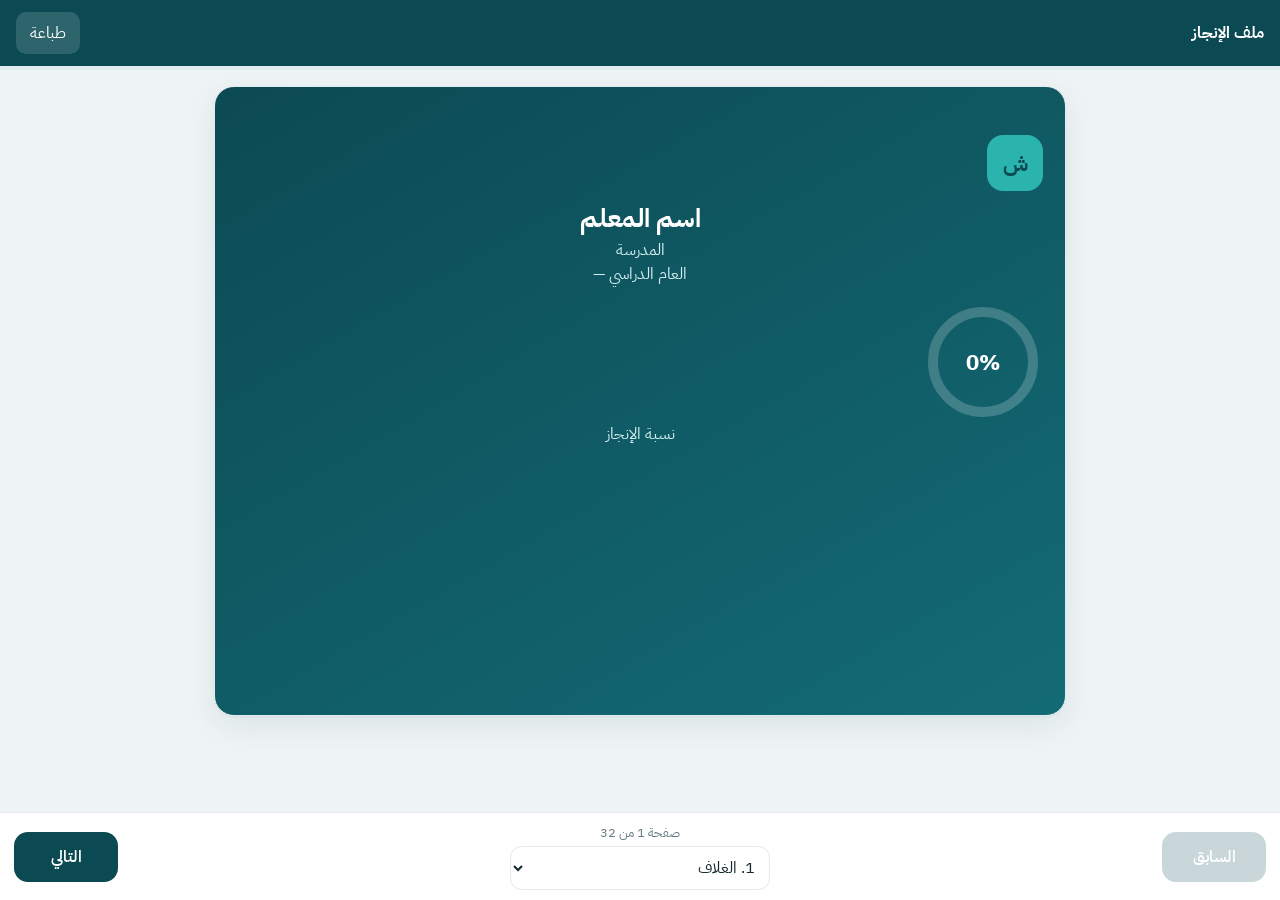
==== claude-teacher-file.html @ 616b5ddf "Import exact Claude teacher electronic file source as provided" ====
<!doctype html>
<html lang="ar" dir="rtl">
<head>
<meta charset="utf-8">
<meta name="viewport" content="width=device-width,initial-scale=1,viewport-fit=cover">
<title>شواهد — ملف المعلم الإلكتروني</title>
<link rel="preconnect" href="https://fonts.googleapis.com">
<link href="https://fonts.googleapis.com/css2?family=IBM+Plex+Sans+Arabic:wght@400;500;600;700&display=swap" rel="stylesheet">
<style>
*{box-sizing:border-box}
:root{--p:#0c4a53;--p2:#083a42;--t:#2bb3ad;--tl:#e6f6f5;--bg:#eef3f4;--c:#fff;--tx:#13272c;--m:#637a80;--b:#e2ebed;--warn:#c2410c;--ok:#15803d}
html,body{margin:0;background:var(--bg);color:var(--tx);font-family:'IBM Plex Sans Arabic',system-ui,sans-serif;-webkit-text-size-adjust:100%}
body{overflow-x:hidden;min-height:100dvh;display:flex;flex-direction:column}
button,input,select,textarea{font:inherit}
.bar{display:flex;justify-content:space-between;align-items:center;gap:10px;padding:12px 16px;padding-top:calc(12px + env(safe-area-inset-top));background:var(--p);color:#fff}
.bar b{font-size:16px}
.bar button{background:rgba(255,255,255,.14);color:#fff;border:0;border-radius:10px;padding:9px 14px;cursor:pointer;min-height:40px}
.prog{height:4px;background:var(--b)}
.prog i{display:block;height:100%;width:0;background:var(--t);transition:width .3s}
#book{flex:1;width:100%;max-width:880px;margin:0 auto;padding:16px 14px 24px}
.pg{display:none;background:var(--c);border-radius:20px;box-shadow:0 1px 2px rgba(12,74,83,.06),0 10px 30px rgba(12,74,83,.08);border:1px solid var(--b);min-height:60vh;padding:26px 22px;animation:in .22s ease}
.pg.on{display:block}
@keyframes in{from{opacity:0;transform:translateX(12px)}to{opacity:1;transform:none}}
.cover{background:linear-gradient(150deg,var(--p),#136b76);color:#fff;text-align:center;padding:48px 22px;display:flex;flex-direction:column;align-items:center;justify-content:center;gap:12px;min-height:70vh}
.cover h1{font-size:26px;margin:8px 0 0}
.cover p{margin:0;color:#d4eeef}
.cover .ring{width:120px;height:120px;position:relative;margin-top:16px}
.cover .ring svg{width:120px;height:120px;transform:rotate(-90deg)}
.cover .ring b{position:absolute;inset:0;display:grid;place-items:center;font-size:22px}
.logo{width:56px;height:56px;border-radius:16px;background:var(--t);display:grid;place-items:center;font-weight:700;font-size:22px;color:var(--p)}
.div{min-height:52vh;display:flex;flex-direction:column;align-items:center;justify-content:center;text-align:center;background:linear-gradient(180deg,var(--tl),#fff);border-radius:14px}
.div small{color:var(--m);letter-spacing:.5px}
.div h2{font-size:28px;margin:8px 0;color:var(--p)}
.div p{color:var(--m);margin:0}
h2.t{font-size:20px;margin:0 0 14px;color:var(--p)}
h3{font-size:16px;margin:22px 0 10px;color:var(--p)}
.field{display:flex;flex-direction:column;gap:6px;margin-bottom:14px;font-size:14px;color:var(--m)}
.field input,.field textarea{border:1px solid var(--b);border-radius:12px;padding:12px;font-size:15px;color:var(--tx);background:#fff;min-height:48px;width:100%}
.field textarea{min-height:110px;resize:vertical}
.field input:focus,.field textarea:focus{outline:2px solid var(--t);border-color:transparent}
.idx{list-style:none;padding:0;margin:0;display:flex;flex-direction:column;gap:6px}
.idx button{width:100%;display:flex;justify-content:space-between;align-items:center;gap:10px;background:#f7fafb;border:1px solid var(--b);border-radius:12px;padding:12px 14px;min-height:50px;cursor:pointer;color:var(--tx);text-align:start}
.idx .dot{width:10px;height:10px;border-radius:50%;flex:none;background:#c9d6da}
.idx .dot.review{background:var(--t)}
.idx .dot.approved{background:var(--ok)}
.idx .dot.draft{background:#c9d6da}
.idx small{color:var(--m);font-size:12.5px}
.rh small{color:var(--m)}
.rh h2{font-size:22px;margin:4px 0 16px;color:var(--p)}
.seg{display:flex;gap:6px;background:#f2f6f7;padding:5px;border-radius:14px;margin-bottom:8px;flex-wrap:wrap}
.seg button{flex:1;min-width:110px;border:0;background:transparent;border-radius:10px;padding:10px;cursor:pointer;color:var(--m);min-height:44px}
.seg button.on{background:#fff;color:var(--p);font-weight:600;box-shadow:0 1px 4px rgba(12,74,83,.12)}
.note,.off{font-size:13px;color:var(--m);margin:6px 0 0}
.off{background:#f7fafb;border:1px dashed #c9d6da;border-radius:12px;padding:14px;text-align:center}
.files{display:grid;grid-template-columns:repeat(auto-fill,minmax(150px,1fr));gap:10px;margin-top:10px}
.fi{border:1px solid var(--b);border-radius:12px;overflow:hidden;background:#fff}
.fi img{width:100%;height:110px;object-fit:cover;display:block}
.fi .fb{padding:10px;font-size:13px}
.fi a{color:var(--p);font-weight:600;text-decoration:none}
.fi .tp{display:inline-block;font-size:11px;background:var(--tl);color:var(--p);padding:2px 8px;border-radius:99px;margin-bottom:4px}
.sum{display:grid;grid-template-columns:repeat(3,1fr);gap:10px;margin-bottom:16px}
.sum div{background:#f7fafb;border:1px solid var(--b);border-radius:14px;padding:14px;text-align:center}
.sum b{display:block;font-size:24px;color:var(--p)}
.sum small{color:var(--m);font-size:12.5px}
.navf{position:sticky;bottom:0;background:rgba(255,255,255,.96);backdrop-filter:blur(8px);border-top:1px solid var(--b);padding:10px 14px calc(10px + env(safe-area-inset-bottom));display:flex;gap:10px;align-items:center;justify-content:space-between}
.navf button{background:var(--p);color:#fff;border:0;border-radius:14px;padding:0 16px;min-height:50px;min-width:104px;cursor:pointer;font-weight:600}
.navf button:disabled{background:#c9d6da;cursor:default}
.jump{display:flex;flex-direction:column;align-items:center;gap:4px;min-width:0;flex:1}
.jump #pno{font-size:13px;color:var(--m)}
.jump select{width:100%;max-width:260px;min-height:44px;border:1px solid var(--b);border-radius:12px;padding:0 10px;background:#fff;color:var(--tx)}
@media (prefers-reduced-motion:reduce){.pg{animation:none}.prog i{transition:none}}
@media (max-width:520px){.sum{grid-template-columns:1fr 1fr 1fr}.sum b{font-size:20px}.navf button{min-width:90px;padding:0 10px}}
@media print{
  .bar,.prog,.navf{display:none!important}
  body{background:#fff}
  #book{max-width:none;padding:0}
  .pg{display:none;box-shadow:none;border:0;break-after:page;min-height:auto;animation:none}
  body.printall .pg{display:block}
  .seg,.field input,.field textarea{border:1px solid #999}
}
</style>
</head>
<body>

<header class="bar">
  <b>ملف الإنجاز</b>
  <button id="printBtn" type="button">طباعة</button>
</header>
<div class="prog" aria-hidden="true"><i id="progBar"></i></div>

<main id="book"></main>

<footer class="navf">
  <button id="prev" type="button">السابق</button>
  <div class="jump">
    <span id="pno"></span>
    <select id="jump" aria-label="الانتقال إلى صفحة"></select>
  </div>
  <button id="next" type="button">التالي</button>
</footer>

<script>
const $ = s => document.querySelector(s);
const esc = s => String(s ?? '').replace(/[&<>"']/g, c => ({'&':'&amp;','<':'&lt;','>':'&gt;','"':'&quot;',"'":'&#39;'}[c]));
const LBL = {draft:'مسودة', review:'جاهز للمراجعة', approved:'معتمد'};
const SEC = ['القسم الأول','القسم الثاني','القسم الثالث','القسم الرابع'];

// الحالة في الذاكرة فقط. للدمج: استدعِ TeacherFile.load(data) ببيانات المعلم وسجلاته الحقيقية من النظام.
// الاعتماد والرفع يُفعَّلان فقط عند توفر الوظيفة في النظام.
const S = {
  teacher: {name:'', school:'', year:''},
  approval: false,
  uploads: false,
  page: 0,
  records: Array.from({length:24}, (_, i) => ({id:i+1, title:'السجل ' + (i+1), status:'draft', desc:'', notes:'', files:[]}))
};

function buildPages(){
  const p = [{t:'cover'}, {t:'profile'}, {t:'index'}];
  for (let s = 0; s < 4; s++){
    p.push({t:'div', s});
    for (let j = 0; j < 6; j++) p.push({t:'rec', r: s*6 + j});
  }
  p.push({t:'sum'});
  return p;
}
const P = buildPages();

const doneCount = () => S.records.filter(r => r.status === 'review' || r.status === 'approved').length;
const pct = () => Math.round(doneCount() / 24 * 100);

function coverHTML(){
  const v = pct();
  const C = 2*Math.PI*50;
  return `<div class="pg cover"><div class="logo">ش</div>
    <h1>${esc(S.teacher.name) || 'اسم المعلم'}</h1>
    <p>${esc(S.teacher.school) || 'المدرسة'}</p>
    <p>العام الدراسي ${esc(S.teacher.year) || '—'}</p>
    <div class="ring"><svg viewBox="0 0 120 120"><circle cx="60" cy="60" r="50" fill="none" stroke="rgba(255,255,255,.2)" stroke-width="10"/><circle cx="60" cy="60" r="50" fill="none" stroke="#2bb3ad" stroke-width="10" stroke-dasharray="${C*v/100} ${C}"/></svg><b>${v}%</b></div>
    <p>نسبة الإنجاز</p></div>`;
}

function profileHTML(){
  const t = S.teacher;
  return `<div class="pg" data-i="1"><h2 class="t">الملف الشخصي</h2>
    <label class="field">الاسم<input data-p="name" value="${esc(t.name)}" placeholder="الاسم الكامل"></label>
    <label class="field">المدرسة<input data-p="school" value="${esc(t.school)}" placeholder="اسم المدرسة"></label>
    <label class="field">العام الدراسي<input data-p="year" value="${esc(t.year)}" placeholder="مثال: 1447هـ"></label></div>`;
}

function indexHTML(){
  const items = S.records.map((r, i) => {
    const page = P.findIndex(p => p.t === 'rec' && p.r === i);
    return `<li><button type="button" data-go="${page}"><span><span class="dot ${r.status}"></span> ${i+1}. ${esc(r.title)}</span><small>ص ${page+1}</small></button></li>`;
  }).join('');
  return `<div class="pg" data-i="2"><h2 class="t">فهرس السجلات</h2><ol class="idx">${items}</ol></div>`;
}

function divHTML(p){
  return `<div class="pg" data-i="${P.indexOf(p)}"><div class="div"><small>${SEC[p.s]}</small><h2>السجلات ${p.s*6+1} إلى ${p.s*6+6}</h2><p>${p.s === 0 ? 'ابدأ من هنا' : ''}</p></div></div>`;
}

function recHTML(p, i){
  const r = S.records[p.r];
  const statuses = ['draft','review', ...(S.approval ? ['approved'] : [])];
  const files = r.files.map(f => f.type === 'image'
    ? `<div class="fi"><img src="${esc(f.url)}" alt="${esc(f.name)}"><div class="fb">${esc(f.name)}</div></div>`
    : `<div class="fi"><div class="fb"><span class="tp">${f.type === 'pdf' ? 'PDF' : 'رابط'}</span><br><a href="${esc(f.url)}" target="_blank" rel="noopener">${esc(f.name)}</a></div></div>`).join('');
  return `<div class="pg" data-i="${i}">
    <div class="rh"><small>السجل ${r.id} من 24</small><h2>${esc(r.title)}</h2></div>
    <div class="seg">${statuses.map(s => `<button type="button" class="${r.status===s?'on':''}" data-st="${s}" data-r="${p.r}">${LBL[s]}</button>`).join('')}</div>
    ${S.approval ? '' : '<p class="note">حالة "معتمد" تظهر عند توفر خاصية الاعتماد.</p>'}
    <label class="field" style="margin-top:16px">وصف الإنجاز<textarea data-f="desc" data-r="${p.r}" placeholder="اكتب وصف ما أنجزته في هذا السجل">${esc(r.desc)}</textarea></label>
    <label class="field">ملاحظات<textarea data-f="notes" data-r="${p.r}" placeholder="ملاحظات خاصة بالسجل">${esc(r.notes)}</textarea></label>
    <h3>المرفقات والشواهد</h3>
    ${S.uploads ? '' : '<div class="off">رفع الشواهد غير مفعّل بعد.</div>'}
    ${files ? `<div class="files">${files}</div>` : (S.uploads ? '<div class="off">لا توجد شواهد مرفوعة لهذا السجل.</div>' : '')}
  </div>`;
}

function sumHTML(){
  const c = {draft:0, review:0, approved:0};
  S.records.forEach(r => c[r.status]++);
  return `<div class="pg" data-i="${P.length-1}"><h2 class="t">ملخص السجلات</h2>
    <div class="sum">
      <div><b>${c.draft}</b><small>مسودة</small></div>
      <div><b>${c.review}</b><small>جاهز للمراجعة</small></div>
      <div><b>${c.approved}</b><small>معتمد</small></div>
    </div>
    <p class="note">نسبة الإنجاز: ${pct()}%</p></div>`;
}

function renderAll(){
  $('#book').innerHTML = P.map((p, i) => {
    if (p.t === 'cover') return coverHTML().replace('class="pg cover"', `class="pg cover" data-i="0"`);
    if (p.t === 'profile') return profileHTML();
    if (p.t === 'index') return indexHTML();
    if (p.t === 'div') return divHTML(p);
    if (p.t === 'rec') return recHTML(p, i);
    if (p.t === 'sum') return sumHTML();
  }).join('');
  show(S.page);
  $('#progBar').style.width = pct() + '%';
}

function label(i){
  const p = P[i];
  if (p.t === 'cover') return 'الغلاف';
  if (p.t === 'profile') return 'الملف الشخصي';
  if (p.t === 'index') return 'الفهرس';
  if (p.t === 'div') return SEC[p.s];
  if (p.t === 'rec') return `السجل ${p.r+1}: ${S.records[p.r].title}`;
  return 'الملخص';
}

function show(i){
  S.page = Math.max(0, Math.min(P.length-1, i));
  document.querySelectorAll('.pg').forEach(el => el.classList.toggle('on', Number(el.dataset.i) === S.page));
  $('#pno').textContent = `صفحة ${S.page+1} من ${P.length}`;
  $('#jump').value = S.page;
  $('#prev').disabled = S.page === 0;
  $('#next').disabled = S.page === P.length-1;
  window.scrollTo({top:0, behavior:'instant'});
}

function fillJump(){
  $('#jump').innerHTML = P.map((_, i) => `<option value="${i}">${i+1}. ${esc(label(i))}</option>`).join('');
}

// الأحداث
$('#prev').onclick = () => show(S.page-1);
$('#next').onclick = () => show(S.page+1);
$('#jump').onchange = e => show(Number(e.target.value));
document.addEventListener('keydown', e => {
  if (e.target.matches('input,textarea,select')) return;
  if (e.key === 'ArrowLeft') show(S.page+1);   // في الترتيب العربي، الصفحة التالية على اليسار
  if (e.key === 'ArrowRight') show(S.page-1);
});

let tx = 0;
const book = $('#book');
book.addEventListener('touchstart', e => tx = e.touches[0].clientX, {passive:true});
book.addEventListener('touchend', e => {
  const dx = e.changedTouches[0].clientX - tx;
  if (Math.abs(dx) < 60) return;
  show(dx < 0 ? S.page+1 : S.page-1);
}, {passive:true});

book.addEventListener('click', e => {
  const go = e.target.closest('[data-go]');
  if (go) return show(Number(go.dataset.go));
  const st = e.target.closest('[data-st]');
  if (st){
    S.records[Number(st.dataset.r)].status = st.dataset.st;
    renderAll();
  }
});
book.addEventListener('input', e => {
  const el = e.target;
  if (el.dataset.f){
    S.records[Number(el.dataset.r)][el.dataset.f] = el.value;
  } else if (el.dataset.p){
    S.teacher[el.dataset.p] = el.value;
    const c = document.querySelector('.cover h1');
    if (el.dataset.p === 'name' && c) c.textContent = el.value || 'اسم المعلم';
  }
});

$('#printBtn').onclick = () => {
  document.body.classList.add('printall');
  window.print();
};
window.addEventListener('afterprint', () => document.body.classList.remove('printall'));

// للدمج مع المنصة: TeacherFile.load({teacher, records, approval, uploads})
window.TeacherFile = {
  load(data){
    if (data.teacher) Object.assign(S.teacher, data.teacher);
    if (data.records) S.records = data.records;
    if (typeof data.approval === 'boolean') S.approval = data.approval;
    if (typeof data.uploads === 'boolean') S.uploads = data.uploads;
    renderAll();
    fillJump();
  },
  state: S
};

fillJump();
renderAll();
</script>
</body>
</html>
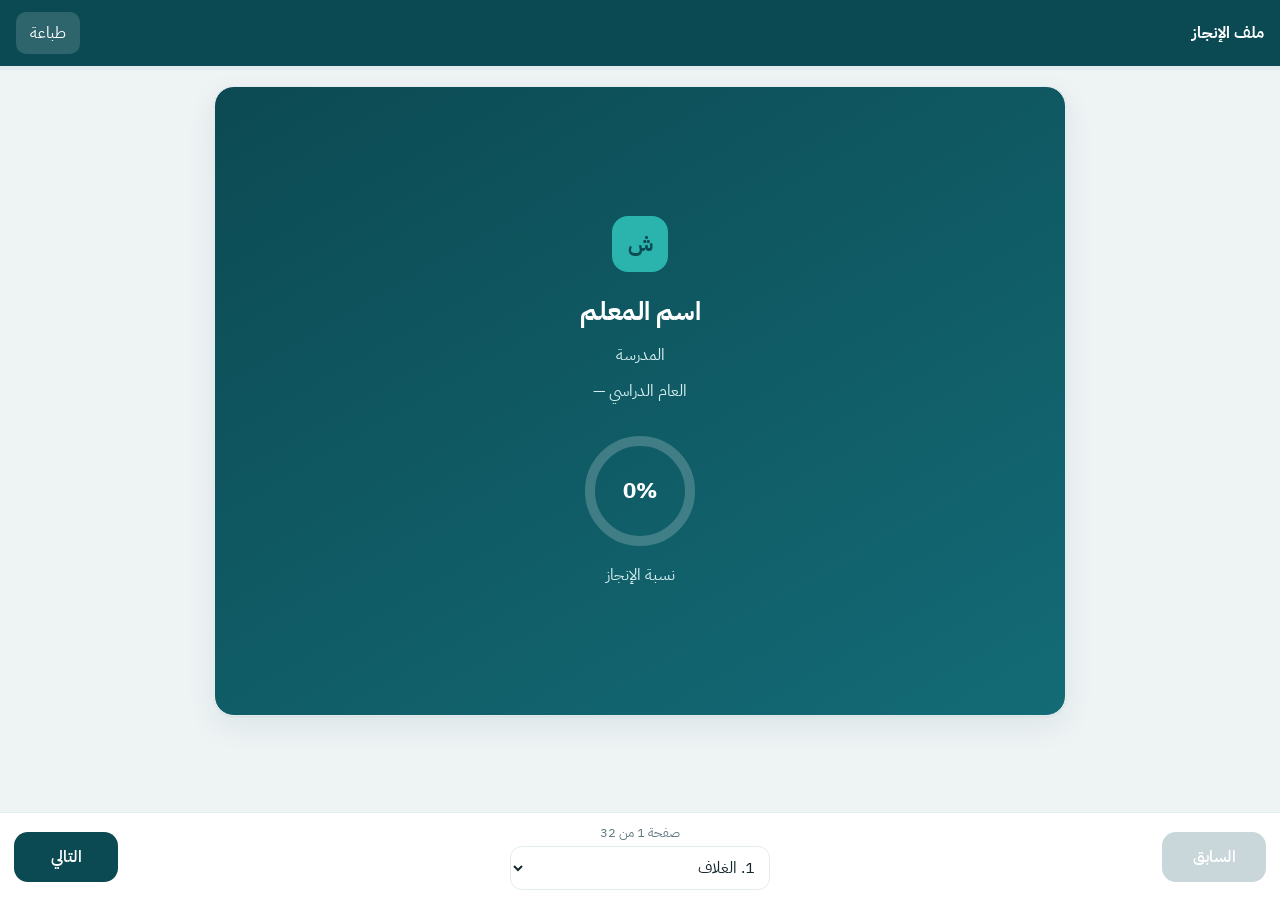
==== commit 6069b156: "Ensure only active teacher portfolio page renders, including cover and dividers" ====
--- a/claude-teacher-file.html
+++ b/claude-teacher-file.html
@@ -20,6 +20,9 @@
 #book{flex:1;width:100%;max-width:880px;margin:0 auto;padding:16px 14px 24px}
 .pg{display:none;background:var(--c);border-radius:20px;box-shadow:0 1px 2px rgba(12,74,83,.06),0 10px 30px rgba(12,74,83,.08);border:1px solid var(--b);min-height:60vh;padding:26px 22px;animation:in .22s ease}
 .pg.on{display:block}
+.pg:not(.on){display:none!important}
+.pg.cover.on{display:flex;flex-direction:column}
+
 @keyframes in{from{opacity:0;transform:translateX(12px)}to{opacity:1;transform:none}}
 .cover{background:linear-gradient(150deg,var(--p),#136b76);color:#fff;text-align:center;padding:48px 22px;display:flex;flex-direction:column;align-items:center;justify-content:center;gap:12px;min-height:70vh}
 .cover h1{font-size:26px;margin:8px 0 0}
